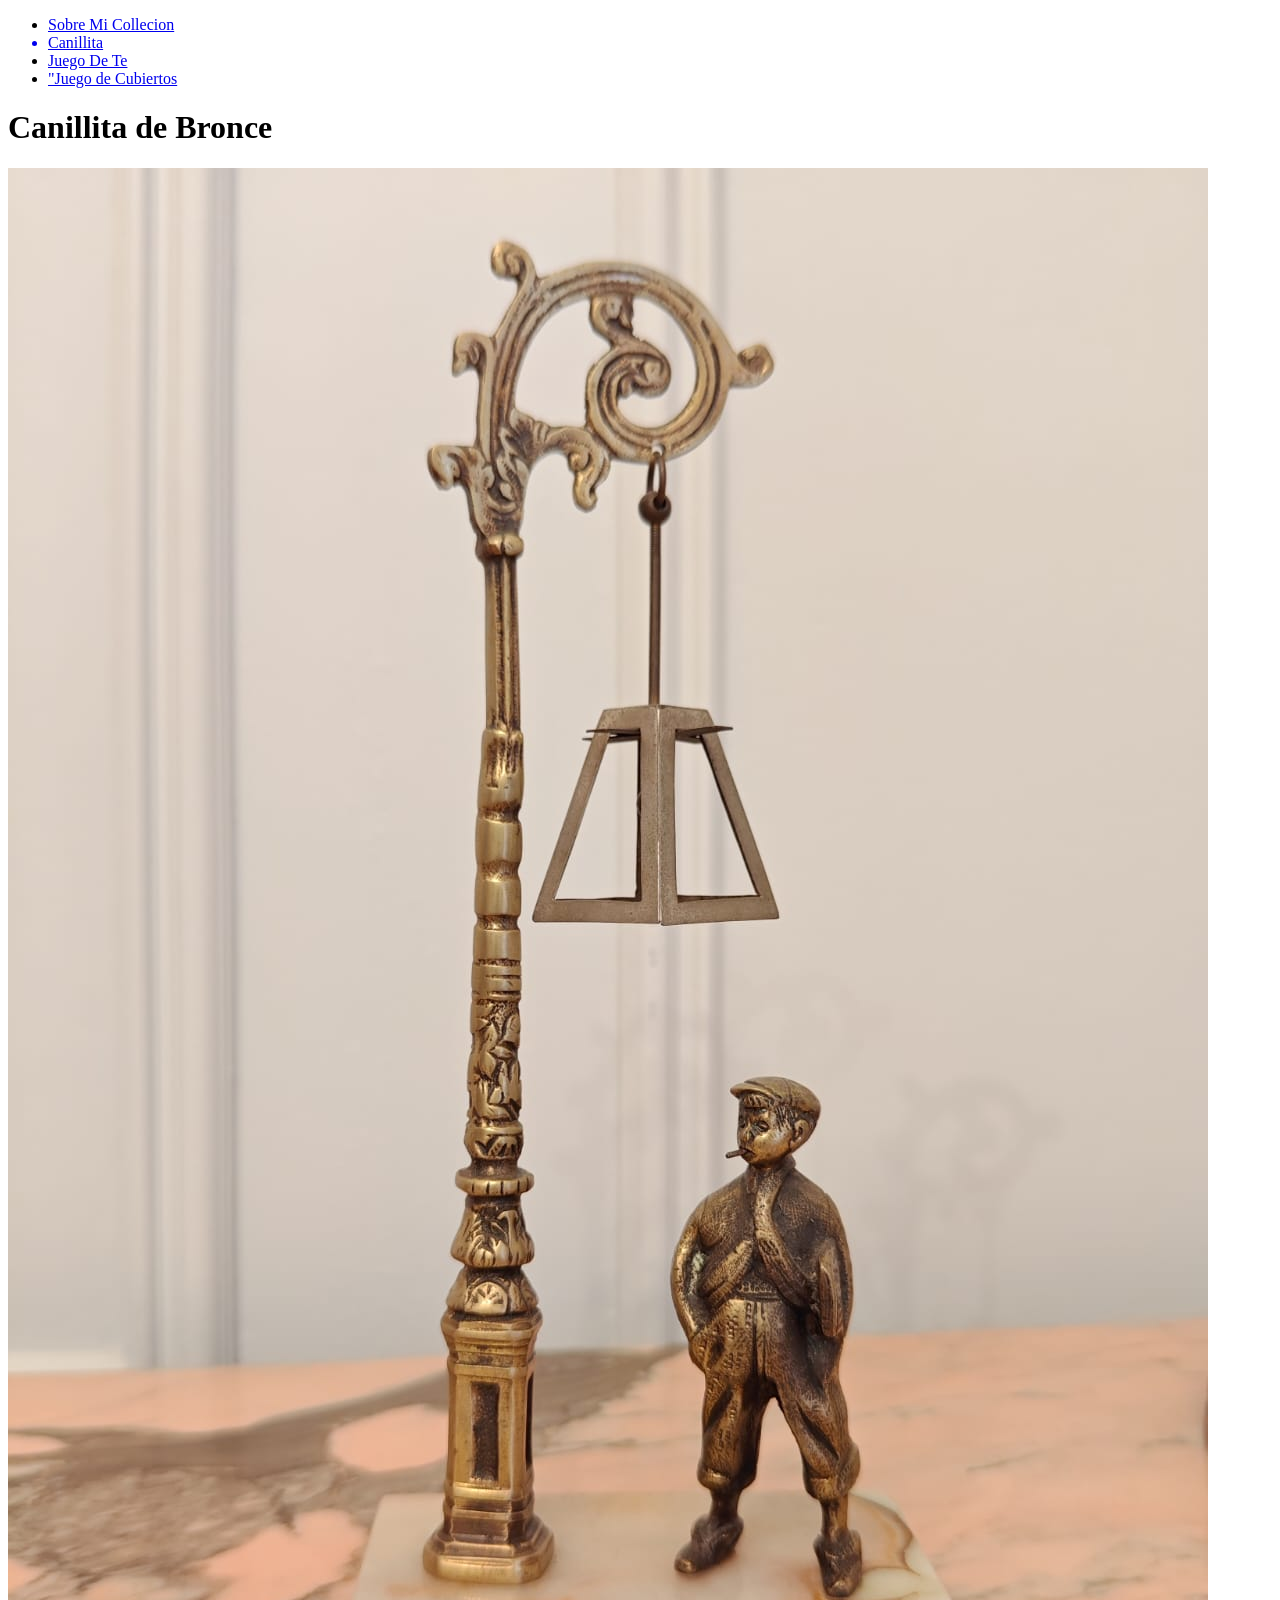
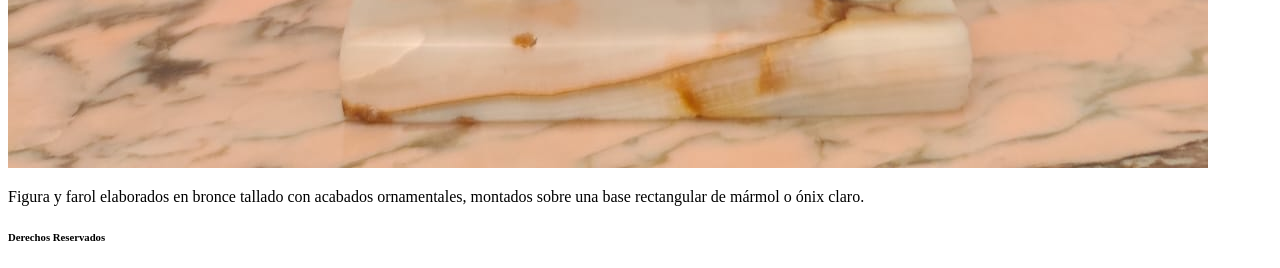
==== canillita.html @ a7a86647 "version1" ====
<!DOCTYPE html>
<html lang="en">
<head>
    <meta charset="UTF-8">
    <meta name="viewport" content="width=device-width, initial-scale=1.0">
    <title>Mi Coleccion</title>
    <meta author="Eugenia Luzzi">

</head>
<body>
    <header>
        <nav>
            <ul>
                <li><a href= "indesx.html">Sobre Mi Collecion</li>
                <li>Canillita</li>
                <li><a href="juegoDeTe.html">Juego De Te</a></li>
                <li><a href="cubiertos.html">"Juego de Cubiertos</a></li>
            </ul>
        </nav>
    </header>
    <main>
        <h1>Canillita de Bronce</h1>
        <img src="imagenes/canillita.jpeg" alt="foto de canillita">
        
        <p>Figura y farol elaborados en bronce tallado con acabados ornamentales, montados sobre una base rectangular de mármol o ónix claro.</p>
        
    </main>
    <footer>
        <h6>Derechos Reservados</h6>
    </footer>
</body>
</html>
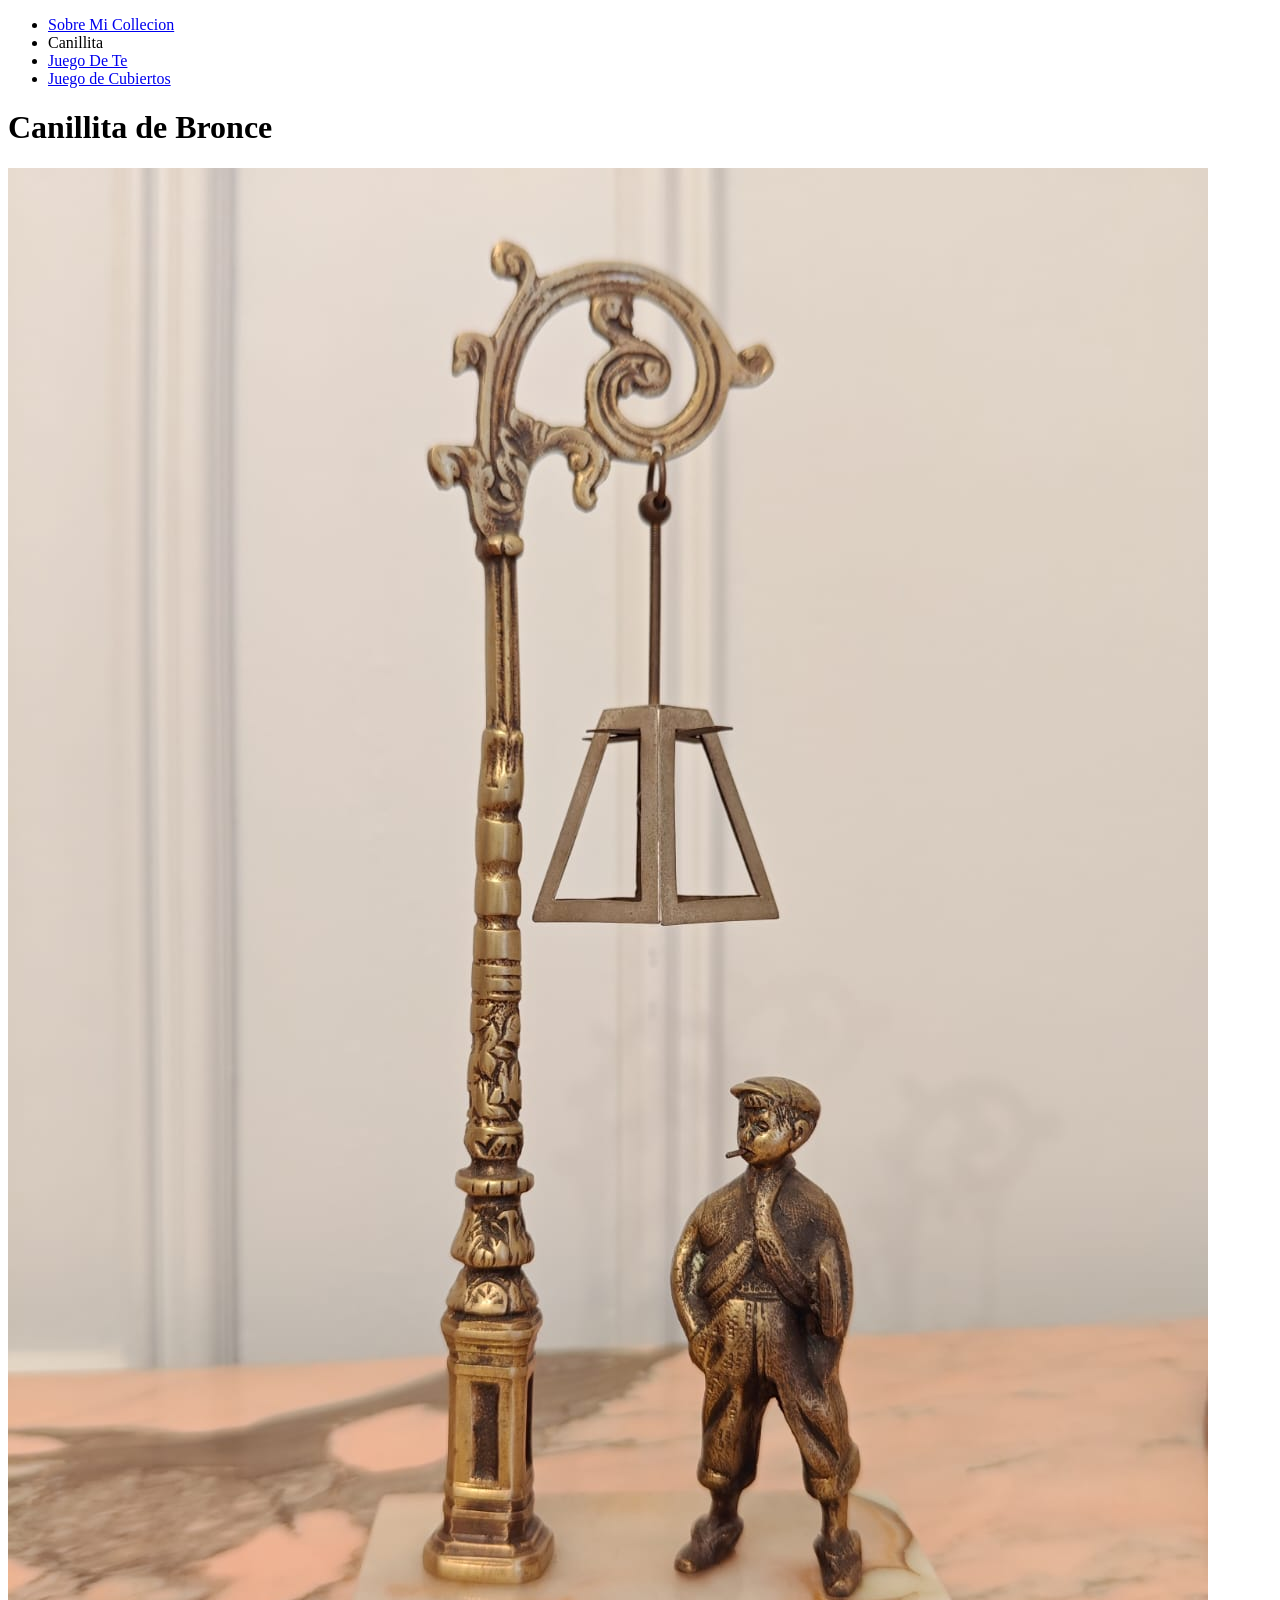
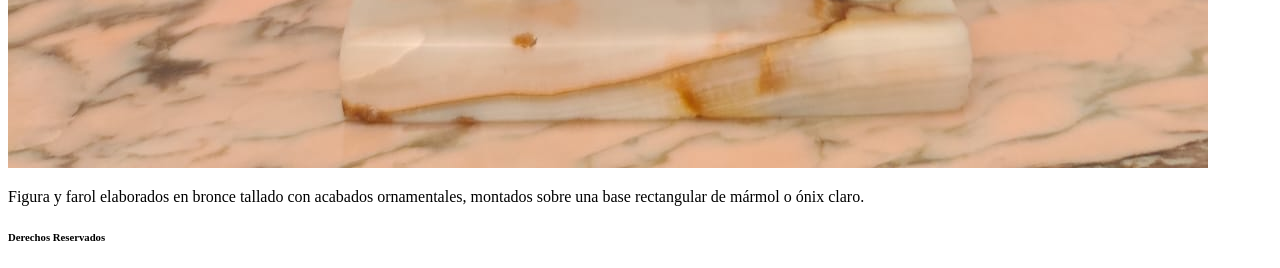
==== commit 0f7cabd2: "Update canillita.html" ====
--- a/canillita.html
+++ b/canillita.html
@@ -5,16 +5,15 @@
     <meta name="viewport" content="width=device-width, initial-scale=1.0">
     <title>Mi Coleccion</title>
     <meta author="Eugenia Luzzi">
-
 </head>
 <body>
     <header>
         <nav>
             <ul>
-                <li><a href= "indesx.html">Sobre Mi Collecion</li>
+                <li><a href="index.html">Sobre Mi Collecion</a></li>
                 <li>Canillita</li>
                 <li><a href="juegoDeTe.html">Juego De Te</a></li>
-                <li><a href="cubiertos.html">"Juego de Cubiertos</a></li>
+                <li><a href="cubiertos.html">Juego de Cubiertos</a></li>
             </ul>
         </nav>
     </header>
@@ -29,4 +28,4 @@
         <h6>Derechos Reservados</h6>
     </footer>
 </body>
-</html>+</html>
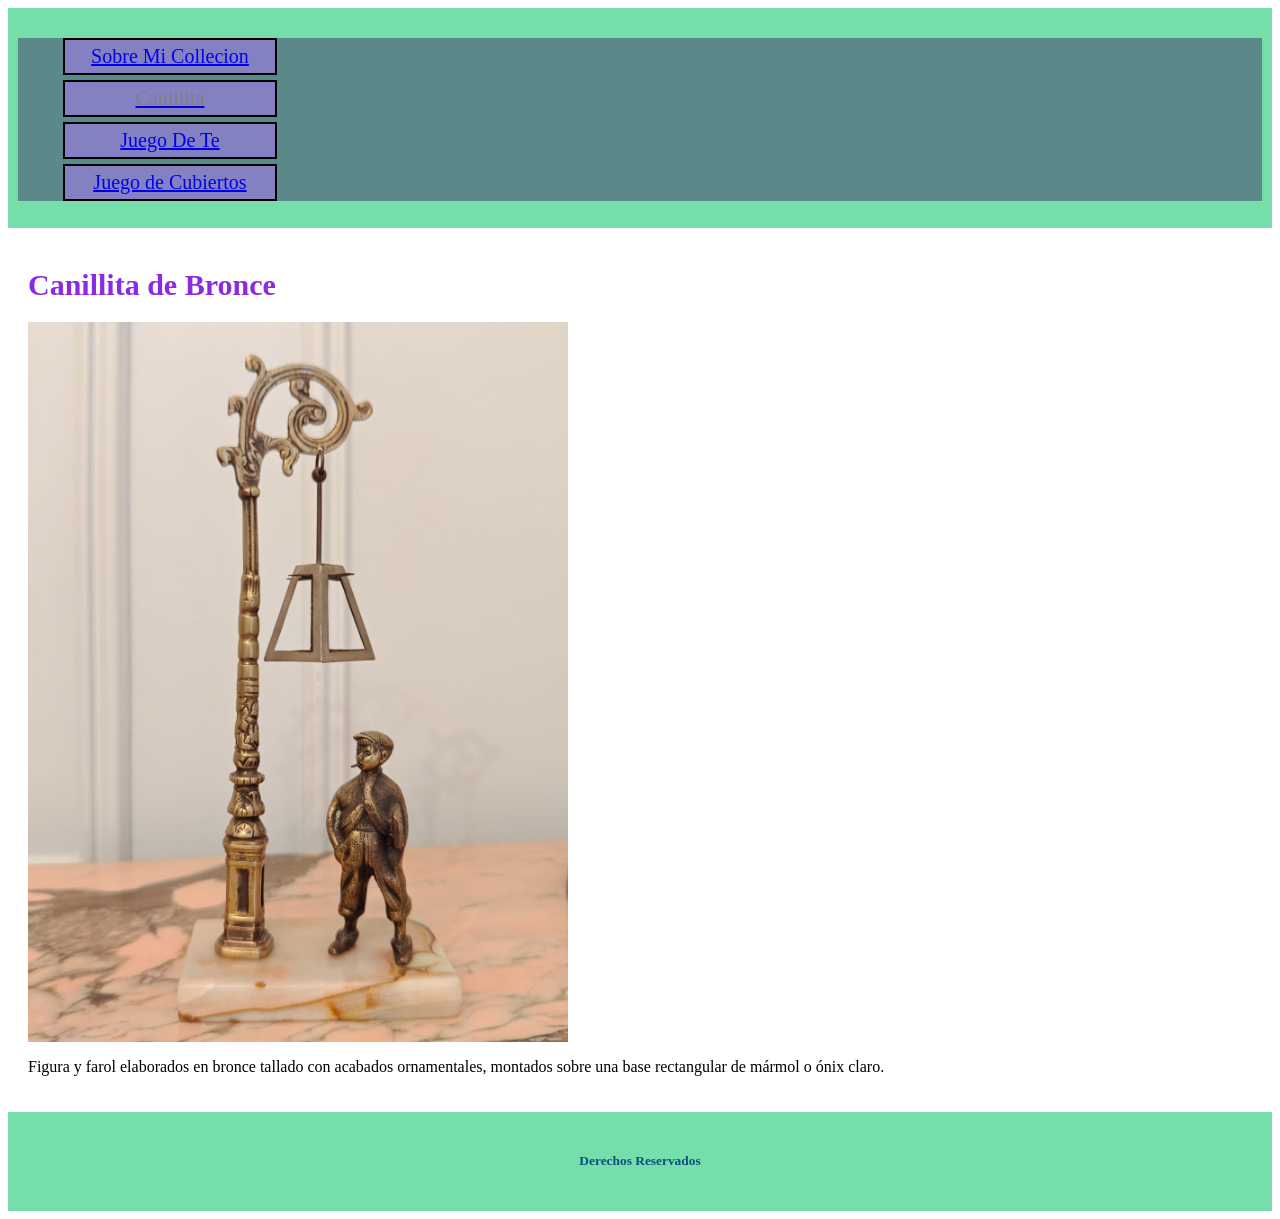
==== commit f5585d2e: "Version2" ====
--- a/canillita.html
+++ b/canillita.html
@@ -5,21 +5,22 @@
     <meta name="viewport" content="width=device-width, initial-scale=1.0">
     <title>Mi Coleccion</title>
     <meta author="Eugenia Luzzi">
+    <link rel="stylesheet" href="estilos/estilos.css">
 </head>
 <body>
     <header>
         <nav>
-            <ul>
-                <li><a href="index.html">Sobre Mi Collecion</a></li>
-                <li>Canillita</li>
-                <li><a href="juegoDeTe.html">Juego De Te</a></li>
-                <li><a href="cubiertos.html">Juego de Cubiertos</a></li>
+            <ul class="barramenu">
+                <li class="botonmenu"><a href= "index.html">Sobre Mi Collecion</li>
+                <li class="botonmenu">Canillita</li>
+                <li class="botonmenu"><a href="juegoDeTe.html">Juego De Te</a></li>
+                <li class="botonmenu"><a href="cubiertos.html">Juego de Cubiertos</a></li>
             </ul>
         </nav>
     </header>
     <main>
-        <h1>Canillita de Bronce</h1>
-        <img src="imagenes/canillita.jpeg" alt="foto de canillita">
+        <h1 class="titulo">Canillita de Bronce</h1>
+        <img class="foto" src="imagenes/canillita.jpeg" alt="foto de canillita">
         
         <p>Figura y farol elaborados en bronce tallado con acabados ornamentales, montados sobre una base rectangular de mármol o ónix claro.</p>
         
@@ -28,4 +29,4 @@
         <h6>Derechos Reservados</h6>
     </footer>
 </body>
-</html>
+</html>
--- a/estilos/estilos.css
+++ b/estilos/estilos.css
@@ -0,0 +1,52 @@
+        header{
+                background-color:rgb(117, 222, 170);
+                color: aliceblue;
+                padding: 10px;
+                height: 200px;
+            }
+
+            main{
+                padding: 20px;
+            }
+
+            footer{
+                background-color: rgb(117, 222, 170);
+                color: rgb(13, 78, 135);
+                padding: 10px;
+                text-align: center;
+                font-size: 20px;
+            }
+            .foto{
+                width: 540px;
+                height: auto;
+                display: block;
+                text-align: center;
+            }
+            .barramenu{
+                background-color: rgb(91, 136, 137);
+                color: rgb(46, 31, 31);
+                font-size: 20px;
+                display: block;
+            }
+            .botonmenu{
+                background-color: rgb(132, 129, 195);
+                color: gray;
+                border: 2px solid black;
+                padding: 5px;
+                text-align: center;
+                font-size: 20px;
+                margin: 5px;
+                width: 200px;
+                list-style-type: none;
+            }
+            .titulo {
+                font-size: 30px;
+                color: blueviolet;
+
+            }
+
+            .subtitulo{
+               font-size: 20px;
+                color: rgb(90, 57, 122);
+ 
+            }
